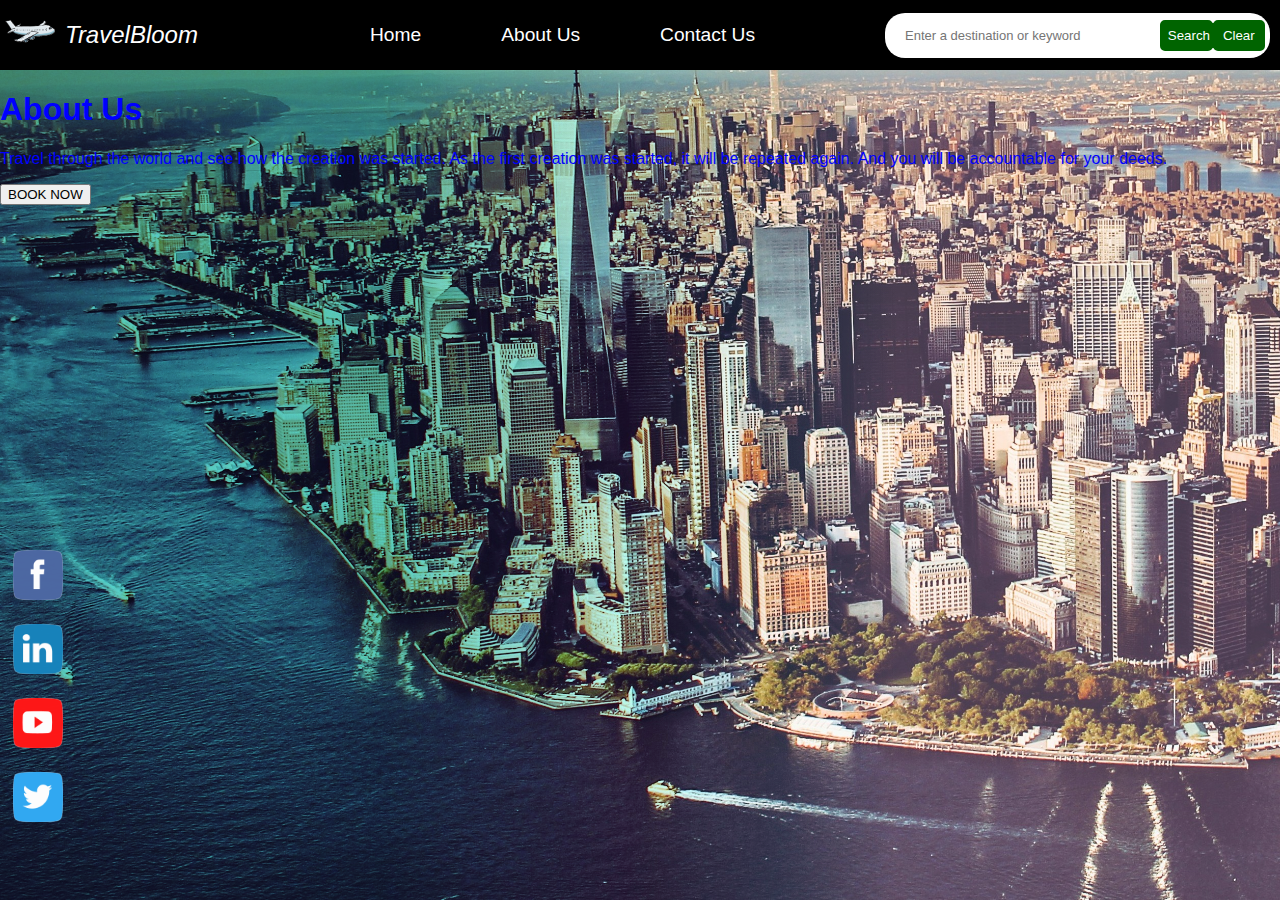
==== about.html @ 3b1ac17d "[ADD]: Files for About Us and Contact Page" ====
<!DOCTYPE html>
<html>
<head>
    <title>TravelBloom - About Us</title>
    <link rel="stylesheet" href="./assets/css/nav-styles.css">
    <link rel="stylesheet" href="./assets/css/social-media.css">
    <link rel="stylesheet" href="./assets/css/pages.css">
</head>
<body>
    <div id="nav-container">
        <header id="nav-header">
            <span id="header-logo"> <img src="./assets/images/planelogo.png" width="50" height="30"> </span>
            <span id="header-name"><a href="./index.html">TravelBloom</a></span>
        </header>
        <nav id="nav-nav">
            <div id="nav-anchors">
                <span class="nav-a"> <a href="./index.html">Home</a> </span>
                <span class="nav-a"> <a href="./about.html">About Us</a> </span>
                <span class="nav-a"> <a href="./contact.html">Contact Us</a> </span>
            </div>
        </nav>
        <div id="nav-search">
            <span id="search-space"> <input id="searchbarInput" placeholder="Enter a destination or keyword"> </span>
            <span class="search-button-span"> <button id="searchbarSearchButton" class="search-button">Search</button> </span>
            <span class="search-button-span"> <button id="searchbarClearButton" class="search-button" >Clear</button> </span>
        </div>
    </div>
    <div id="main-container">
        <div id="about-container">
            <div class="about-content"><h1>About Us</h1></div>
            <div class="about-content"><p>Travel through the world and see how the creation was started. As the first creation was started, it will be repeated again. And you will be accountable for your deeds.</p></div>
            <div class="about-content">
                <button>BOOK NOW</button>
            </div>
        </div>
        <div id="social-links-container">
            <span class="social-link"><a href="https://www.facebook.com/"><img src="./assets/images/facebook.png" width="50px" height="50px"></a></span>
            <span class="social-link"><a href="https://www.linkedin.com/"><img src="./assets/images/linkedin.png" width="50px" height="50px"></a></span>
            <span class="social-link"><a href="https://www.youtube.com/"><img src="./assets/images/youtube.png" width="50px" height="50px"></a></span>
            <span class="social-link"><a href="https://www.x.com/"><img src="./assets/images/twitter.png" width="50px" height="50px"></a></span>
        </div>
    </div>

    <srcipt src="./assets/js/main_script.js"></script>
</body>
</html>
---- assets/css/nav-styles.css ----
body {
    height: 100vh;
    padding: 0px;
    margin: 0px;
    background-color: grey;
    color: blue;
    font-size: medium;
    font-family: Arial, Helvetica, sans-serif;
    background-image: url("../images/background.jpg"), linear-gradient(to right, rgb(21, 88, 83) 30%, rgba(255, 255, 255, 0.1) 70%);
    background-size: cover;
    /* background-position: top; */
    background-color: rgba(255, 255, 255, 0.1);
    background-blend-mode: overlay;
    background-repeat: no-repeat;
    background-origin: border-box;
}


a {
    text-decoration: inherit;
    color: inherit;
}

/* NAVIGATION BAR */

#nav-container {
    background-color: black;
    color: white;

    display: flex;
    justify-content: space-between;
    align-items: center;

    height: 70px;

    margin: 0px;
}

/* Sizing Main Header Containers */
#nav-header {
    width: 20%;
    
    display: flex;
    justify-content: left;
    align-items: center;
}

#nav-nav {
    width: 50%;
}

#nav-search {
    width: 30%;

    display: flex;
    justify-content: space-around;
    align-items: center;

    border-radius: 20px;
    padding: 0px 0px;
    background-color: white;
    color: black;

    margin: 5px 10px;
    padding: 5px 5px;
}

/* Staying Logo and Name */
#header-logo, #header-name {
    /* display: block; */
    padding: 0px 5px;
    font-size: x-large;
    font-style: italic;
    font-family: 'Lucida Sans', 'Lucida Sans Regular', 'Lucida Grande', 'Lucida Sans Unicode', Geneva, Verdana, sans-serif;

}

/* Styling Navigation */
#nav-anchors {
    display: flex;
    justify-content: center;
}

.nav-a{
    padding: 5px 40px;
    text-align: center;
    font-family: Arial, Helvetica, sans-serif;
}

.nav-a a{
    font-size: larger;
}

/* Search Span */

#search-space {
    width: 70%;
    text-align: left;
    padding: auto 5px;
    margin: auto 5px;
    border: none;
}

.search-button-span {
    width: 12.5%;
    border: solid;
    border-color: darkgreen;
    border-radius: 5px;
    padding: 0px;
    margin: 0px;
    text-align: center;
    background-color: darkgreen;
    color: white;
}

.search-button-span:active {
    background-color: white;
    color: darkgreen;
}

/* Search Contents */
.search-button {
    padding: 5px 5px ;
    margin: 0px;
    color: inherit;
    background-color: inherit;
    border: none;
}

#searchbarInput, #searchbarInput:active{
    width: 95%;
    border: none;
    outline: none;
    margin: 5px;
    padding: 5px;
    font-size: small;
    color: darkgreen;
}
---- assets/css/social-media.css ----
#social-links-container {
    display: flex;
    flex-direction: column;
    justify-content: space-evenly;
    position: absolute;
    left: 1%;
    top: 60%;
    width: 70px;
}

.social-link {
    filter: opacity(0.9) drop-shadow(0 0 0 white);
    display: block;
    margin: 10px 0px;
}
---- assets/css/pages.css ----
#home-container {
    color: white;
    width: 20vw;
    height: 40vh;
    position: absolute;
    left: 20vw;
    top: 20vh;
    
    display: flex;
    flex-flow: column;
    justify-content: space-between;
    align-items: left;
}

.home-content {
    display: block;
    padding: 10px 0px;
    margin: 0px;
}

.home-content h1{
    font-family: 'Arial Narrow Bold', sans-serif;
    font-weight: 800;
    font-size: 3em;
}

.home-content p {
    font-family: Arial, Helvetica, sans-serif;
    font-size: 1em;
    font-weight: 600;
    display: inline-block;
}

.home-content button {
    background-color: rgb(11, 170, 159);
    color: rgb(255, 255, 255);

    padding: 5px 20px;
    margin: 5px 0px;
    
    border: none;
    border-radius: 10px;

    font-size: 1.2em;
    font-weight: 800;
}
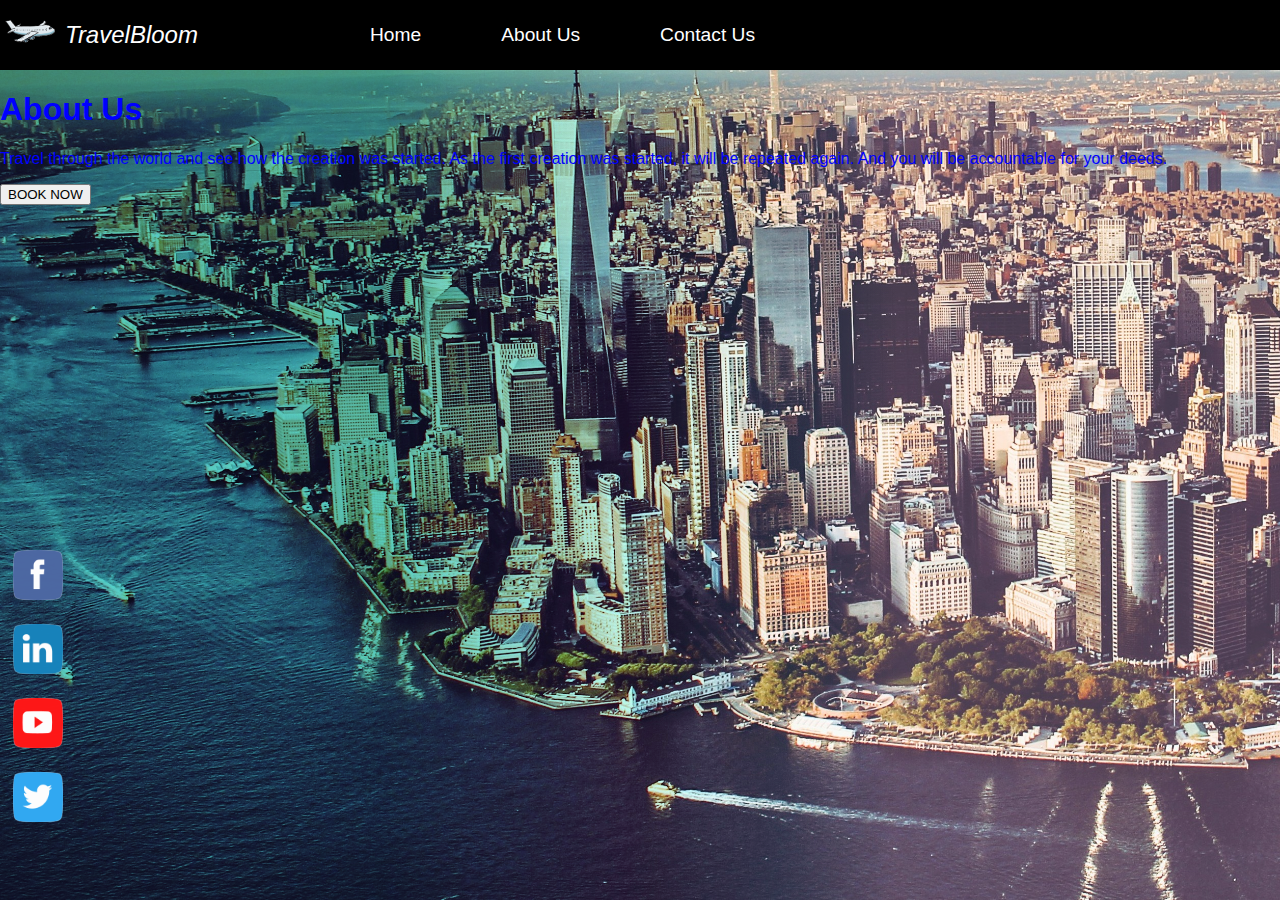
==== commit a7ebde4d: "[EDIT]: Searchbar Visibility only on Home Page" ====
--- a/about.html
+++ b/about.html
@@ -4,7 +4,7 @@
     <title>TravelBloom - About Us</title>
     <link rel="stylesheet" href="./assets/css/nav-styles.css">
     <link rel="stylesheet" href="./assets/css/social-media.css">
-    <link rel="stylesheet" href="./assets/css/pages.css">
+    <link rel="stylesheet" href="./assets/css/about.css">
 </head>
 <body>
     <div id="nav-container">
--- a/assets/css/about.css
+++ b/assets/css/about.css
@@ -0,0 +1,51 @@
+#nav-search {
+    visibility: hidden;
+}
+
+#home-container {
+    color: white;
+    width: 20vw;
+    height: 40vh;
+    position: absolute;
+    left: 20vw;
+    top: 20vh;
+    
+    display: flex;
+    flex-flow: column;
+    justify-content: space-between;
+    align-items: left;
+}
+
+.home-content {
+    display: block;
+    padding: 10px 0px;
+    margin: 0px;
+}
+
+.home-content h1{
+    font-family: 'Arial Narrow Bold', sans-serif;
+    font-weight: 800;
+    font-size: 3em;
+}
+
+.home-content p {
+    font-family: Arial, Helvetica, sans-serif;
+    font-size: 1em;
+    font-weight: 600;
+    display: inline-block;
+}
+
+.home-content button {
+    background-color: rgb(11, 170, 159);
+    color: rgb(255, 255, 255);
+
+    padding: 5px 20px;
+    margin: 5px 0px;
+    
+    border: none;
+    border-radius: 10px;
+
+    font-size: 1.2em;
+    font-weight: 800;
+}
+
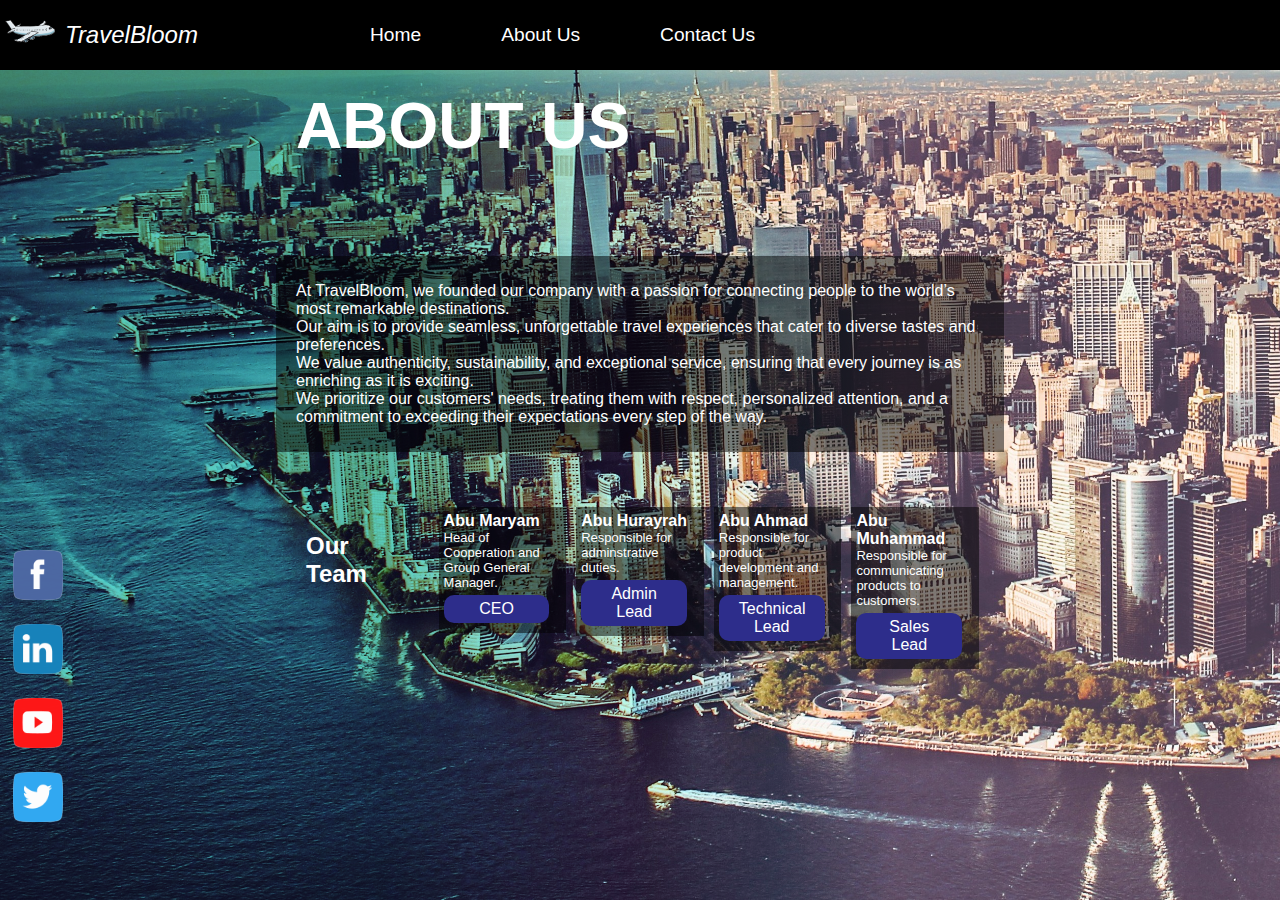
==== commit df59aecf: "[EDIT]: Concluding About Page Styling" ====
--- a/about.html
+++ b/about.html
@@ -27,10 +27,35 @@
     </div>
     <div id="main-container">
         <div id="about-container">
-            <div class="about-content"><h1>About Us</h1></div>
-            <div class="about-content"><p>Travel through the world and see how the creation was started. As the first creation was started, it will be repeated again. And you will be accountable for your deeds.</p></div>
-            <div class="about-content">
-                <button>BOOK NOW</button>
+            <div id="about-content-h" class="about-content"><h1>ABOUT US</h1></div>
+            <div id="about-content-text" class="about-content">
+                <p>At TravelBloom, we founded our company with a passion for <strong>connecting people to the world’s most remarkable destinations</strong>.<br> 
+                    Our aim is to provide <strong>seamless, unforgettable travel experiences</strong> that cater to diverse tastes and preferences.<br>
+                    We value authenticity, sustainability, and exceptional service, ensuring that every journey is as enriching as it is exciting.<br>
+                    We <strong>prioritize our customers' needs</strong>, treating them with respect, personalized attention, and a commitment to exceeding their expectations every step of the way.</p>
+            </div>
+            <div id="about-content-team" class="about-content">
+                <div id="team-header"><h2>Our<br>Team</h2></div>
+                <div class="team-member">
+                    <span class="team-member-name">Abu Maryam</span>
+                    <span class="team-member-role">Head of Cooperation and Group General Manager.</span>
+                    <span class="team-member-button"> <button>CEO</button> </span>
+                </div>
+                <div class="team-member">
+                    <span class="team-member-name">Abu Hurayrah</span>
+                    <span class="team-member-role">Responsible for adminstrative duties.</span>
+                    <span class="team-member-button"> <button>Admin Lead</button> </span>
+                </div>
+                <div class="team-member">
+                    <span class="team-member-name">Abu Ahmad</span>
+                    <span class="team-member-role">Responsible for product development and management.</span>
+                    <span class="team-member-button"> <button>Technical Lead</button> </span>
+                </div>
+                <div class="team-member">
+                    <span class="team-member-name">Abu Muhammad</span>
+                    <span class="team-member-role">Responsible for communicating products to customers.</span>
+                    <span class="team-member-button"> <button>Sales Lead</button> </span>
+                </div>
             </div>
         </div>
         <div id="social-links-container">
--- a/assets/css/about.css
+++ b/assets/css/about.css
@@ -2,50 +2,96 @@
     visibility: hidden;
 }
 
-#home-container {
+#about-container {
     color: white;
-    width: 20vw;
-    height: 40vh;
+    width: 60vw;
+    height: 60vh;
     position: absolute;
     left: 20vw;
-    top: 20vh;
+    top: 10vh;
     
     display: flex;
     flex-flow: column;
-    justify-content: space-between;
+    justify-content: center;
     align-items: left;
 }
 
-.home-content {
+.about-content {
     display: block;
-    padding: 10px 0px;
-    margin: 0px;
+    padding: 10px 20px;
+    margin: 20px;
 }
 
-.home-content h1{
+#about-content-h{
     font-family: 'Arial Narrow Bold', sans-serif;
-    font-weight: 800;
-    font-size: 3em;
+    font-weight: 300;
+    font-size: 2em;
 }
 
-.home-content p {
+#about-content-text{
+    background-color: rgba(0, 0, 0, 0.5);
+
+    color: white;
     font-family: Arial, Helvetica, sans-serif;
     font-size: 1em;
-    font-weight: 600;
+    font-weight: 200;
     display: inline-block;
 }
 
-.home-content button {
-    background-color: rgb(11, 170, 159);
+#about-content-team{
+    display: flex;
+    justify-content: space-between;
+    height: fit-content;
+}
+
+#team-header, .team-member {
+    width: 20%;
+    padding: 5px;
+    margin: 5px;
+}
+
+#team-header h2 {
+    font-family: 'Arial Narrow Bold', sans-serif;
+    font-weight: 600;
+    font-size: x-large;
+}
+
+.team-member{
+    background-color: rgba(0, 0, 0, 0.5);
+    
+    display: flex;
+    flex-direction: column;
+    height: max-content;
+}
+
+.team-member-name, .team-member-role, .team-member-button {
+    display: block;
+}
+
+.team-member-name {
+    font-size: medium;
+    font-weight: bolder;
+    font-family: Arial, Helvetica, sans-serif;
+}
+
+.team-member-role {
+    font-size: small;
+    font-weight: lighter;
+    font-family: Arial, Helvetica, sans-serif;
+}
+
+.team-member-button button {
+    background-color: rgb(45, 45, 139);
     color: rgb(255, 255, 255);
 
     padding: 5px 20px;
     margin: 5px 0px;
+    width: 90%;
     
     border: none;
     border-radius: 10px;
 
-    font-size: 1.2em;
-    font-weight: 800;
+    font-size: medium;
+    font-weight: light;
 }
 
